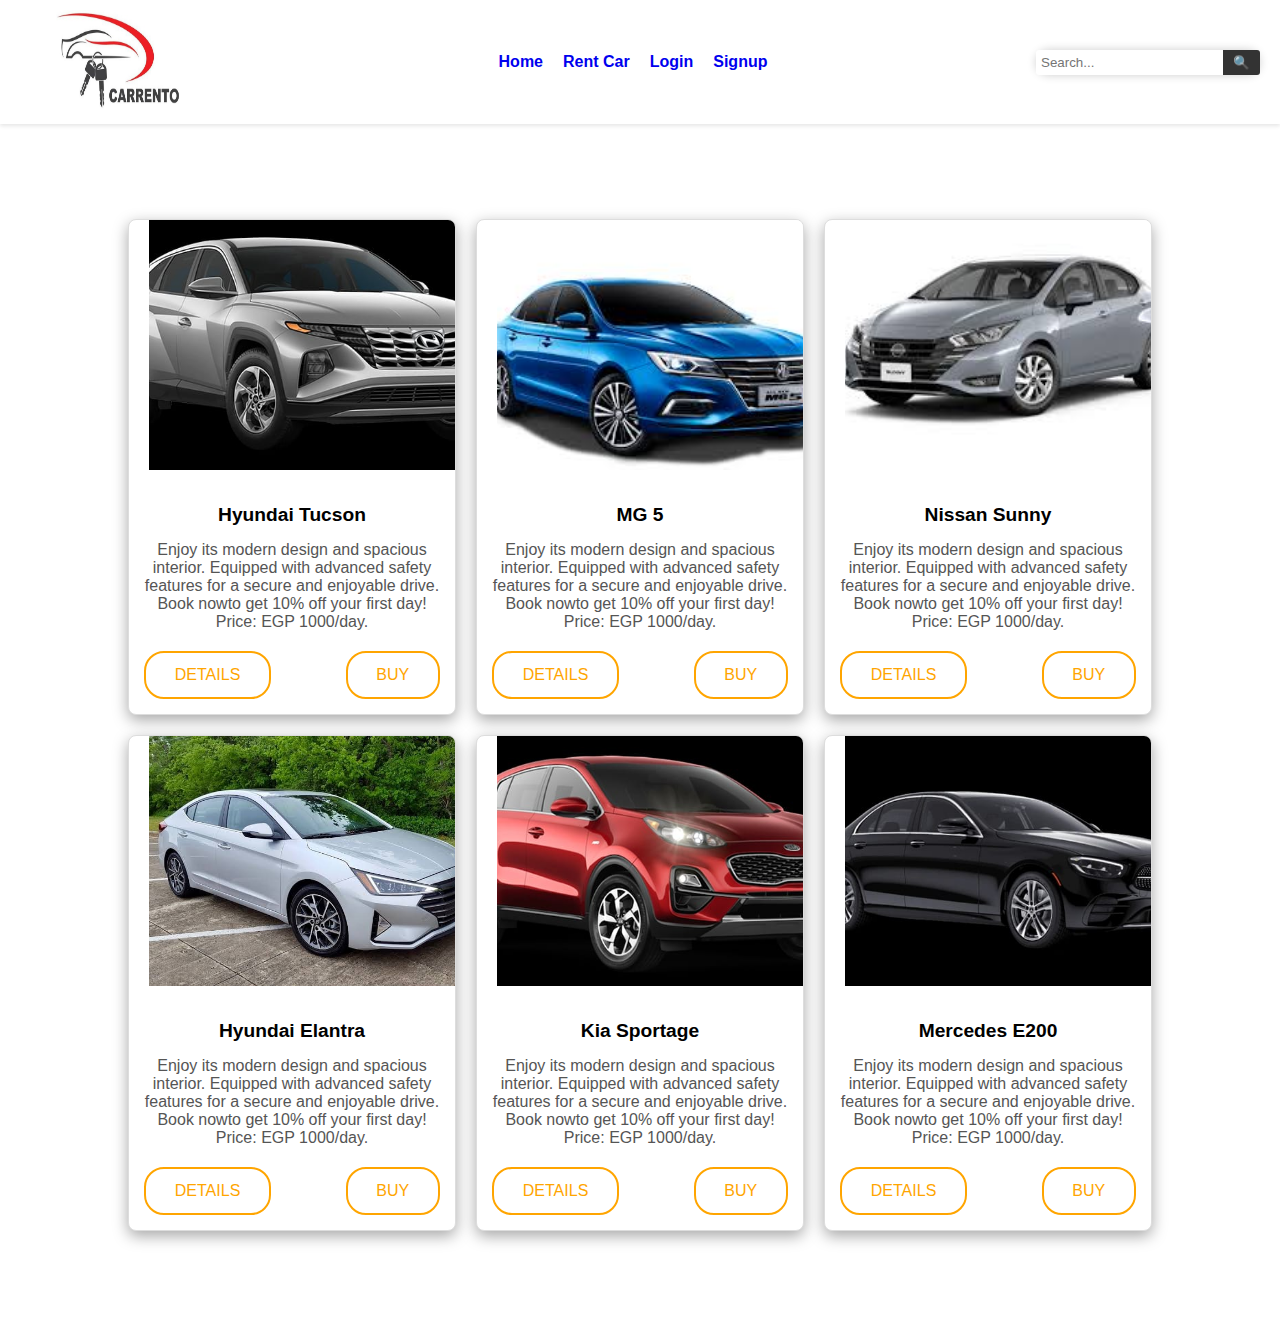
==== pages/carcards.html @ 09133754 "v0.1" ====
<!DOCTYPE html>
<html lang="en">
  <head>
    <meta charset="UTF-8" />
    <meta name="viewport" content="width=device-width, initial-scale=1.0" />
    <link rel="stylesheet" href="../css/carcards.css" />
    <title>Cars</title>
  </head>

  <body>

    <header class="header">
      <a href="index.html">
        <img src="/image/logo.jpg" alt="Carrento Logo" class="logo" />
      </a>
      <nav class="navbar">
        <ul>
          <li><a href="../index.html">Home</a></li>
          <li><a href="carcards.html">Rent Car</a></li>
          <li><a href="login.html">Login</a></li>
          <li><a href="signup.html" class="signup-btn">Signup</a></li>
        </ul>
      </nav>
      <div class="search-box">
        <input type="text" placeholder="Search..." />
        <button class="search-btn">🔍</button>
      </div>
    </header>

      


    <div id="container">
      <div class="card">
        <div class="card-image">
          <img
            src="../image/4c7f4215-aa02-4df5-9d97-7f3e965a913b.jpg"
            alt="Hyundai Tucson"
          />
        </div>
        <div class="card-info">
          <h3>Hyundai Tucson</h3>
          <p>
            Enjoy its modern design and spacious interior. Equipped with
            advanced safety features for a secure and enjoyable drive.
            <br />
            <span>
              Book nowto get 10% off your first day! Price: EGP 1000/day.
            </span>
          </p>
          <div class="buttons">
            <a href="detials.html" class="btn details">details</a>
            <a href="login.html" class="btn buy">buy</a>
          </div>
        </div>
      </div>

      <div class="card">
        <div class="card-image">
          <img
            src="../image/5e88d10e-549e-44e6-81d0-4acb4440c188.jpg"
            alt="MG 5"
          />
        </div>
        <div class="card-info">
          <h3>MG 5</h3>
          <p>
            Enjoy its modern design and spacious interior. Equipped with
            advanced safety features for a secure and enjoyable drive.
            <br />
            <span>
              Book nowto get 10% off your first day! Price: EGP 1000/day.
            </span>
          </p>
          <div class="buttons">
            <a href="mg5.html" class="btn details">details</a>
            <a href="payment.html" class="btn buy">buy</a>
          </div>
        </div>
      </div>

      <div class="card">
        <div class="card-image">
          <img
            src="../image/1bf167a7-63f1-4d35-88b3-b53693c13057.jpg"
            alt="Nissan Sunny"
          />
        </div>
        <div class="card-info">
          <h3>Nissan Sunny</h3>
          <p>
            Enjoy its modern design and spacious interior. Equipped with
            advanced safety features for a secure and enjoyable drive.
            <br />
            <span>
              Book nowto get 10% off your first day! Price: EGP 1000/day.
            </span>
          </p>
          <div class="buttons">
            <a href="#" class="btn details">details</a>
            <a href="#" class="btn buy">buy</a>
          </div>
        </div>
      </div>

      <div class="card">
        <div class="card-image">
          <img
            src="../image/1c4bf002-2dde-4a5b-bad0-74b6cfb532b2.jpg"
            alt="Hyundai Elantra"
          />
        </div>
        <div class="card-info">
          <h3>Hyundai Elantra</h3>
          <p>
            Enjoy its modern design and spacious interior. Equipped with
            advanced safety features for a secure and enjoyable drive.
            <br />
            <span>
              Book nowto get 10% off your first day! Price: EGP 1000/day.
            </span>
          </p>
          <div class="buttons">
            <a href="#" class="btn details">details</a>
            <a href="#" class="btn buy">buy</a>
          </div>
        </div>
      </div>

      <div class="card">
        <div class="card-image">
          <img
            src="../image/6ff11aa7-d7f6-4956-8b89-f3257c027a1a.jpg"
            alt="Kia Sportage"
          />
        </div>
        <div class="card-info">
          <h3>Kia Sportage</h3>
          <p>
            Enjoy its modern design and spacious interior. Equipped with
            advanced safety features for a secure and enjoyable drive.
            <br />
            <span>
              Book nowto get 10% off your first day! Price: EGP 1000/day.
            </span>
          </p>
          <div class="buttons">
            <a href="#" class="btn details">details</a>
            <a href="#" class="btn buy">buy</a>
          </div>
        </div>
      </div>

      <div class="card">
        <div class="card-image">
          <img
            src="../image/95c6a855-98f4-4207-8a73-11ce0fb1b0d9.jpg"
            alt="Mercedes E200"
          />
        </div>
        <div class="card-info">
          <h3>Mercedes E200</h3>
          <p>
            Enjoy its modern design and spacious interior. Equipped with
            advanced safety features for a secure and enjoyable drive.
            <br />
            <span>
              Book nowto get 10% off your first day! Price: EGP 1000/day.
            </span>
          </p>
          <div class="buttons">
            <a href="#" class="btn details">details</a>
            <a href="#" class="btn buy">buy</a>
          </div>
        </div>
      </div>


      
      </div>
    </div>
  </body>
</html>
---- css/carcards.css ----
body {
    font-family: Arial, sans-serif;
 
    margin: 0;
    padding: 0;
  }
#container {
    width: 80vw;
    padding: 5vh 0;
    display: grid;
    grid-gap: 20px;
    grid-template-columns: 1fr;
    margin: 50px auto;
  }

  .card {
    background: #fff;
    border: 1px solid #ddd;
    border-radius: 8px;
    overflow: hidden;
    display: flex;
    flex-direction: column;
    transition: transform 0.3s ease; 
    box-shadow: rgba(0, 0, 0, 0.35) 0px 5px 15px;
  }
  .card:hover{
    box-shadow: 0 5px 5px rgba(0, 0, 0, 0.1);
    transform: scale(1.05); 

  }
  .card-image {
    width: 100%;
    height: 250px; 
    overflow: hidden;
  }
  
  .card-image img {
    width: 100%;
    height: 100%;
    object-fit: cover;
    transition: transform 0.3s ease; 
  }
  .card:hover .card-image img {
    transform: scale(1.1); 
  }
  
  .card-info {
    padding: 15px;
    flex: 1;
    display: flex;
    flex-direction: column;
    justify-content: space-between;
  }
  
  .card-info h3 {
    margin-bottom: 10px;
    font-size: 1.2rem;
  }
  
  .card-info p {
    margin: 5px 0;
    color: #555;
  }
  
  .buttons {
    margin-top: 15px;
    display: flex;
    justify-content: space-between;
    gap: 10px;
  }
  .btn {
    padding: 0.8em 1.8em;
    border: 2px solid orange;
    border-radius: 20px;
    position: relative;
    overflow: hidden;
    background-color: transparent;
    text-align: center;
    text-transform: uppercase;
    font-size: 16px;
    transition: 0.3s;
    z-index: 1;
    font-family: inherit;
    color: orange;
  }

  .btn::before {
    content: "";
    width: 0;
    height: 300%;
    position: absolute;
    top: 50%;
    left: 50%;
    transform: translate(-50%, -50%) rotate(45deg);
    background: red;
    transition: 0.5s ease;
    display: block;
    z-index: -1;
  }

  .btn:hover::before {
    width: 100%;
  }

  .btn:hover {
    
    color: #111;
  }
  .bt {
    display: flex;
    justify-content: center;
    align-items: center;
  }
  a{
    text-decoration: none;
  }
  h3 , p{
    text-align: center;
  } 
  @media (min-width: 600px) {
    #container {
      grid-template-columns: repeat(2, 1fr);
    }
  }
  
  @media (min-width: 992px) {
    #container {
      grid-template-columns: repeat(3, 1fr);
    }
  }
  
input.srch {
    height: 30px;
    width: 85%;
    margin-top: 30px;
    border-radius: 15px;
}

img {
    background-image: url(imgs/Screenshot\ 2025-02-18\ 165449.png);
    height: 100px;
    width: 200px;
    margin-left: 20px;
}

.header {
  display: flex;
  justify-content: space-between;
  align-items: center;
  padding: 10px 20px;
  background: #ffffff;
  box-shadow: 0 2px 4px rgba(0, 0, 0, 0.1);
  color: black;
}

.logo {
  width: 150px;
  height: 100px;
}

.navbar ul {
  display: flex;
  list-style: none;
}

.navbar ul li {
  margin: 0 10px;
}
.navbar ul li a:hover {
    border-bottom: 2px solid #007bff;
   
    transition: all 0.3s ease-in-out;
    color: #007bff;
}

.navbar ul li a {
  text-decoration: none;
  font-weight: bold;
}


.search-box {
  display: flex;
  box-shadow: 0 0 10px rgba(0, 0, 0, 0.2);
  border-radius: 20px;
}

.search-box input {
  padding: 5px;
  border: none;
  border-radius:  3px;
}

.search-btn {

  padding: 5px 10px;
  background: #333;
  color: #fff;
  border: none;
  border-radius: 0 3px 3px 0;
  cursor: pointer;
}
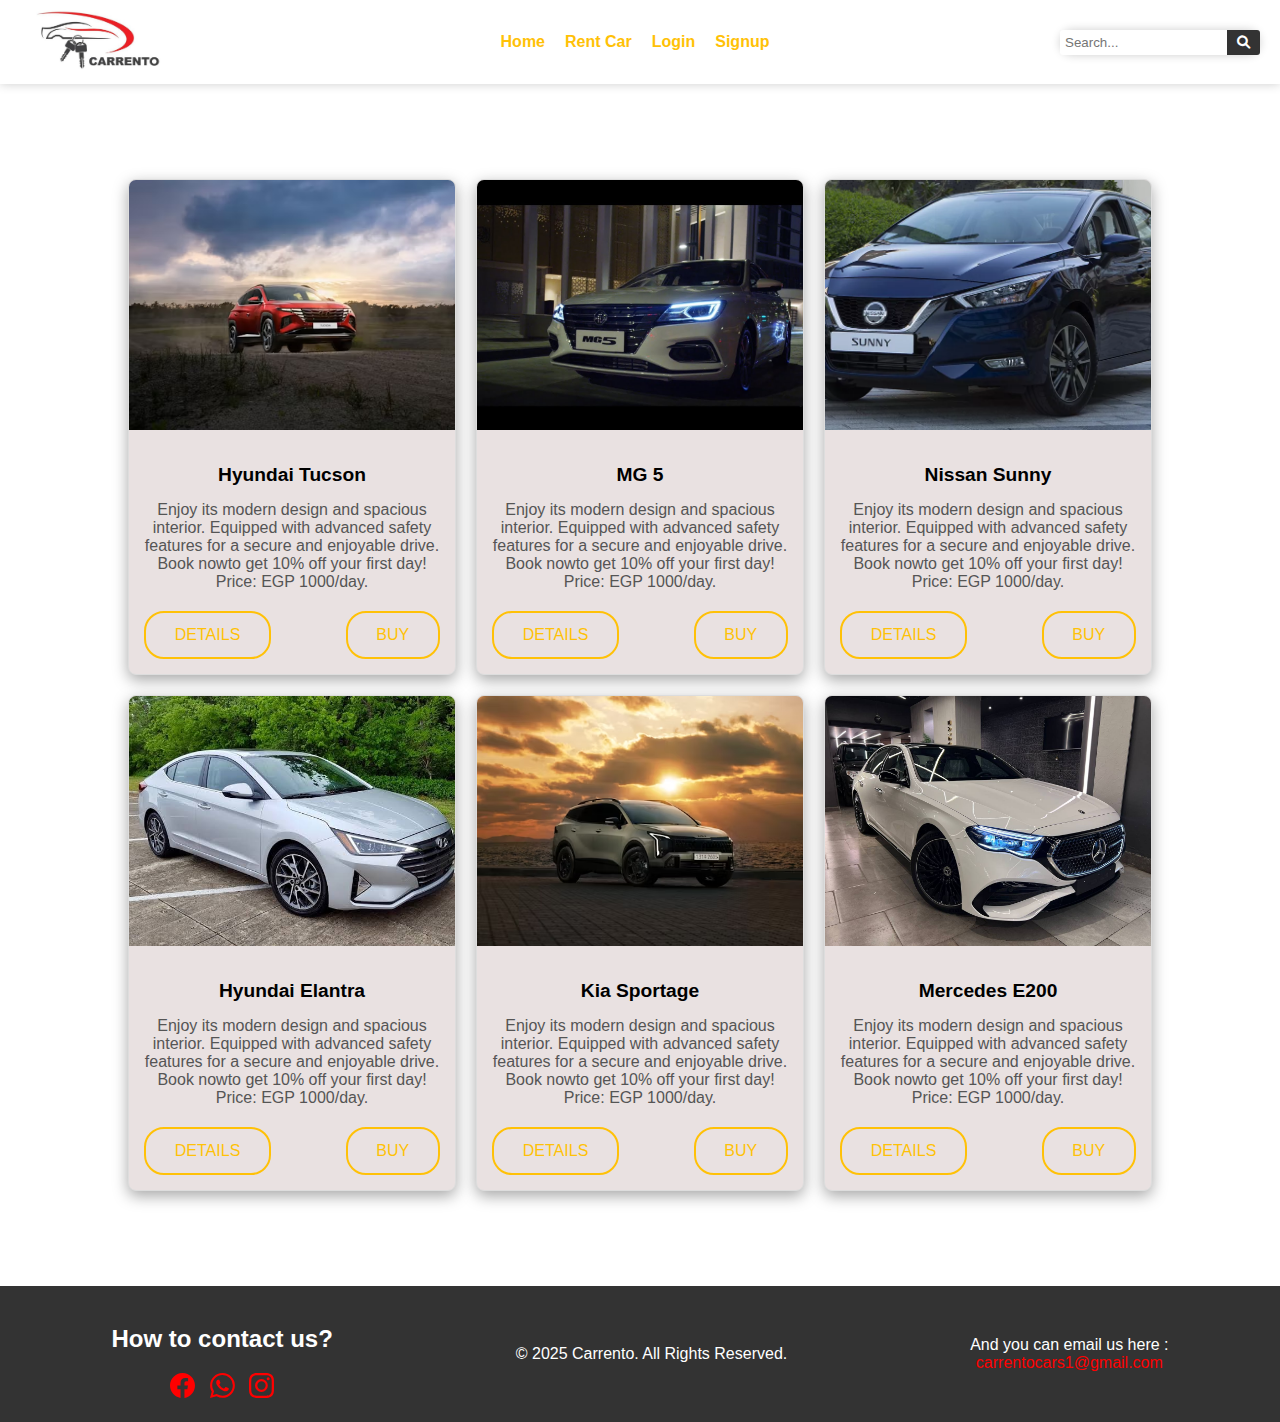
==== commit 8706dcf0: "v22" ====
--- a/pages/carcards.html
+++ b/pages/carcards.html
@@ -4,14 +4,18 @@
     <meta charset="UTF-8" />
     <meta name="viewport" content="width=device-width, initial-scale=1.0" />
     <link rel="stylesheet" href="../css/carcards.css" />
+    <link
+    rel="stylesheet"
+    href="https://cdnjs.cloudflare.com/ajax/libs/font-awesome/6.0.0-beta3/css/all.min.css"
+  />
     <title>Cars</title>
   </head>
 
   <body>
 
     <header class="header">
-      <a href="index.html">
-        <img src="/image/logo.jpg" alt="Carrento Logo" class="logo" />
+      <a href="../index.html">
+        <img src="../image/logo.jpg" alt="Carrento Logo" class="logo" />
       </a>
       <nav class="navbar">
         <ul>
@@ -23,7 +27,7 @@
       </nav>
       <div class="search-box">
         <input type="text" placeholder="Search..." />
-        <button class="search-btn">🔍</button>
+        <button class="search-btn"><i class="fa-solid fa-magnifying-glass"></i></button>
       </div>
     </header>
 
@@ -34,7 +38,7 @@
       <div class="card">
         <div class="card-image">
           <img
-            src="../image/4c7f4215-aa02-4df5-9d97-7f3e965a913b.jpg"
+            src="../image/Hyundai Tucson.avif            "
             alt="Hyundai Tucson"
           />
         </div>
@@ -58,7 +62,7 @@
       <div class="card">
         <div class="card-image">
           <img
-            src="../image/5e88d10e-549e-44e6-81d0-4acb4440c188.jpg"
+            src="../image/MG 5.jpg "
             alt="MG 5"
           />
         </div>
@@ -82,7 +86,7 @@
       <div class="card">
         <div class="card-image">
           <img
-            src="../image/1bf167a7-63f1-4d35-88b3-b53693c13057.jpg"
+            src="../image/Nissan Sunny.jpg            "
             alt="Nissan Sunny"
           />
         </div>
@@ -130,7 +134,7 @@
       <div class="card">
         <div class="card-image">
           <img
-            src="../image/6ff11aa7-d7f6-4956-8b89-f3257c027a1a.jpg"
+            src="../image/Kia Sportage.avif            "
             alt="Kia Sportage"
           />
         </div>
@@ -154,7 +158,7 @@
       <div class="card">
         <div class="card-image">
           <img
-            src="../image/95c6a855-98f4-4207-8a73-11ce0fb1b0d9.jpg"
+            src="../image/Mercedes E200.jpg            "
             alt="Mercedes E200"
           />
         </div>
@@ -179,5 +183,55 @@
       
       </div>
     </div>
+    <footer>
+      <div class="how">
+        <h2>How to contact us?</h2>
+        <a href="" class="conti"
+          ><svg
+            xmlns="http://www.w3.org/2000/svg"
+            width="40"
+            height="40"
+            fill="currentColor"
+            class="bi bi-facebook"
+            viewBox="0 0 16 16"
+          >
+            <path
+              d="M16 8.049c0-4.446-3.582-8.05-8-8.05C3.58 0-.002 3.603-.002 8.05c0 4.017 2.926 7.347 6.75 7.951v-5.625h-2.03V8.05H6.75V6.275c0-2.017 1.195-3.131 3.022-3.131.876 0 1.791.157 1.791.157v1.98h-1.009c-.993 0-1.303.621-1.303 1.258v1.51h2.218l-.354 2.326H9.25V16c3.824-.604 6.75-3.934 6.75-7.951"
+            /></svg
+        ></a>
+        <a href="" class="conti"
+          ><svg
+            xmlns="http://www.w3.org/2000/svg"
+            width="40"
+            height="40"
+            fill="currentColor"
+            class="bi bi-whatsapp"
+            viewBox="0 0 16 16"
+          >
+            <path
+              d="M13.601 2.326A7.85 7.85 0 0 0 7.994 0C3.627 0 .068 3.558.064 7.926c0 1.399.366 2.76 1.057 3.965L0 16l4.204-1.102a7.9 7.9 0 0 0 3.79.965h.004c4.368 0 7.926-3.558 7.93-7.93A7.9 7.9 0 0 0 13.6 2.326zM7.994 14.521a6.6 6.6 0 0 1-3.356-.92l-.24-.144-2.494.654.666-2.433-.156-.251a6.56 6.56 0 0 1-1.007-3.505c0-3.626 2.957-6.584 6.591-6.584a6.56 6.56 0 0 1 4.66 1.931 6.56 6.56 0 0 1 1.928 4.66c-.004 3.639-2.961 6.592-6.592 6.592m3.615-4.934c-.197-.099-1.17-.578-1.353-.646-.182-.065-.315-.099-.445.099-.133.197-.513.646-.627.775-.114.133-.232.148-.43.05-.197-.1-.836-.308-1.592-.985-.59-.525-.985-1.175-1.103-1.372-.114-.198-.011-.304.088-.403.087-.088.197-.232.296-.346.1-.114.133-.198.198-.33.065-.134.034-.248-.015-.347-.05-.099-.445-1.076-.612-1.47-.16-.389-.323-.335-.445-.34-.114-.007-.247-.007-.38-.007a.73.73 0 0 0-.529.247c-.182.198-.691.677-.691 1.654s.71 1.916.81 2.049c.098.133 1.394 2.132 3.383 2.992.47.205.84.326 1.129.418.475.152.904.129 1.246.08.38-.058 1.171-.48 1.338-.943.164-.464.164-.86.114-.943-.049-.084-.182-.133-.38-.232"
+            /></svg
+        ></a>
+
+        <a href="" class="conti"
+          ><svg
+            xmlns="http://www.w3.org/2000/svg"
+            width="40"
+            height="40"
+            fill="currentColor"
+            class="bi bi-instagram"
+            viewBox="0 0 16 16"
+          >
+            <path
+              d="M8 0C5.829 0 5.556.01 4.703.048 3.85.088 3.269.222 2.76.42a3.9 3.9 0 0 0-1.417.923A3.9 3.9 0 0 0 .42 2.76C.222 3.268.087 3.85.048 4.7.01 5.555 0 5.827 0 8.001c0 2.172.01 2.444.048 3.297.04.852.174 1.433.372 1.942.205.526.478.972.923 1.417.444.445.89.719 1.416.923.51.198 1.09.333 1.942.372C5.555 15.99 5.827 16 8 16s2.444-.01 3.298-.048c.851-.04 1.434-.174 1.943-.372a3.9 3.9 0 0 0 1.416-.923c.445-.445.718-.891.923-1.417.197-.509.332-1.09.372-1.942C15.99 10.445 16 10.173 16 8s-.01-2.445-.048-3.299c-.04-.851-.175-1.433-.372-1.941a3.9 3.9 0 0 0-.923-1.417A3.9 3.9 0 0 0 13.24.42c-.51-.198-1.092-.333-1.943-.372C10.443.01 10.172 0 7.998 0zm-.717 1.442h.718c2.136 0 2.389.007 3.232.046.78.035 1.204.166 1.486.275.373.145.64.319.92.599s.453.546.598.92c.11.281.24.705.275 1.485.039.843.047 1.096.047 3.231s-.008 2.389-.047 3.232c-.035.78-.166 1.203-.275 1.485a2.5 2.5 0 0 1-.599.919c-.28.28-.546.453-.92.598-.28.11-.704.24-1.485.276-.843.038-1.096.047-3.232.047s-2.39-.009-3.233-.047c-.78-.036-1.203-.166-1.485-.276a2.5 2.5 0 0 1-.92-.598 2.5 2.5 0 0 1-.6-.92c-.109-.281-.24-.705-.275-1.485-.038-.843-.046-1.096-.046-3.233s.008-2.388.046-3.231c.036-.78.166-1.204.276-1.486.145-.373.319-.64.599-.92s.546-.453.92-.598c.282-.11.705-.24 1.485-.276.738-.034 1.024-.044 2.515-.045zm4.988 1.328a.96.96 0 1 0 0 1.92.96.96 0 0 0 0-1.92m-4.27 1.122a4.109 4.109 0 1 0 0 8.217 4.109 4.109 0 0 0 0-8.217m0 1.441a2.667 2.667 0 1 1 0 5.334 2.667 2.667 0 0 1 0-5.334"
+            /></svg
+        ></a>
+      </div>
+      <p>© 2025 Carrento. All Rights Reserved.</p>
+      <p>
+        And you can email us here : <br />
+        <a href="carrentocars1@gmail.com">carrentocars1@gmail.com</a>
+      </p>
+    </footer>
   </body>
 </html>
--- a/css/carcards.css
+++ b/css/carcards.css
@@ -14,7 +14,7 @@
   }
 
   .card {
-    background: #fff;
+    background: #e9e1e1;
     border: 1px solid #ddd;
     border-radius: 8px;
     overflow: hidden;
@@ -70,7 +70,7 @@
   }
   .btn {
     padding: 0.8em 1.8em;
-    border: 2px solid orange;
+    border: 2px solid #ffc107;
     border-radius: 20px;
     position: relative;
     overflow: hidden;
@@ -81,7 +81,7 @@
     transition: 0.3s;
     z-index: 1;
     font-family: inherit;
-    color: orange;
+    color: #ffc107;
   }
 
   .btn::before {
@@ -140,22 +140,22 @@
     background-image: url(imgs/Screenshot\ 2025-02-18\ 165449.png);
     height: 100px;
     width: 200px;
-    margin-left: 20px;
-}
-
+  
+}
 .header {
   display: flex;
   justify-content: space-between;
   align-items: center;
   padding: 10px 20px;
   background: #ffffff;
-  box-shadow: 0 2px 4px rgba(0, 0, 0, 0.1);
   color: black;
+  box-shadow: 0 0 10px rgba(0, 0, 0, 0.2);
+
 }
 
 .logo {
   width: 150px;
-  height: 100px;
+  height: 60px;
 }
 
 .navbar ul {
@@ -167,25 +167,29 @@
   margin: 0 10px;
 }
 .navbar ul li a:hover {
-    border-bottom: 2px solid #007bff;
+    /* border-bottom: 1px solid red; */
    
     transition: all 0.3s ease-in-out;
-    color: #007bff;
+    color: red;
 }
 
 .navbar ul li a {
   text-decoration: none;
   font-weight: bold;
+  color: #ffc107;
+
 }
 
 
 .search-box {
+  width: 200px;
   display: flex;
   box-shadow: 0 0 10px rgba(0, 0, 0, 0.2);
   border-radius: 20px;
 }
 
 .search-box input {
+  width: 100%;
   padding: 5px;
   border: none;
   border-radius:  3px;
@@ -200,3 +204,24 @@
   border-radius: 0 3px 3px 0;
   cursor: pointer;
 }
+footer {
+  display: flex;
+  text-align: center;
+  padding: 20px;
+  background: #333;
+  color: #fff;
+  justify-content: space-around;
+  align-items: center;
+}
+
+footer a {
+  color: red;
+}
+footer a:hover {
+  color: blue;
+}
+footer svg {
+  width: 25px;
+  margin: 0 5px;
+  height: 25px;
+}